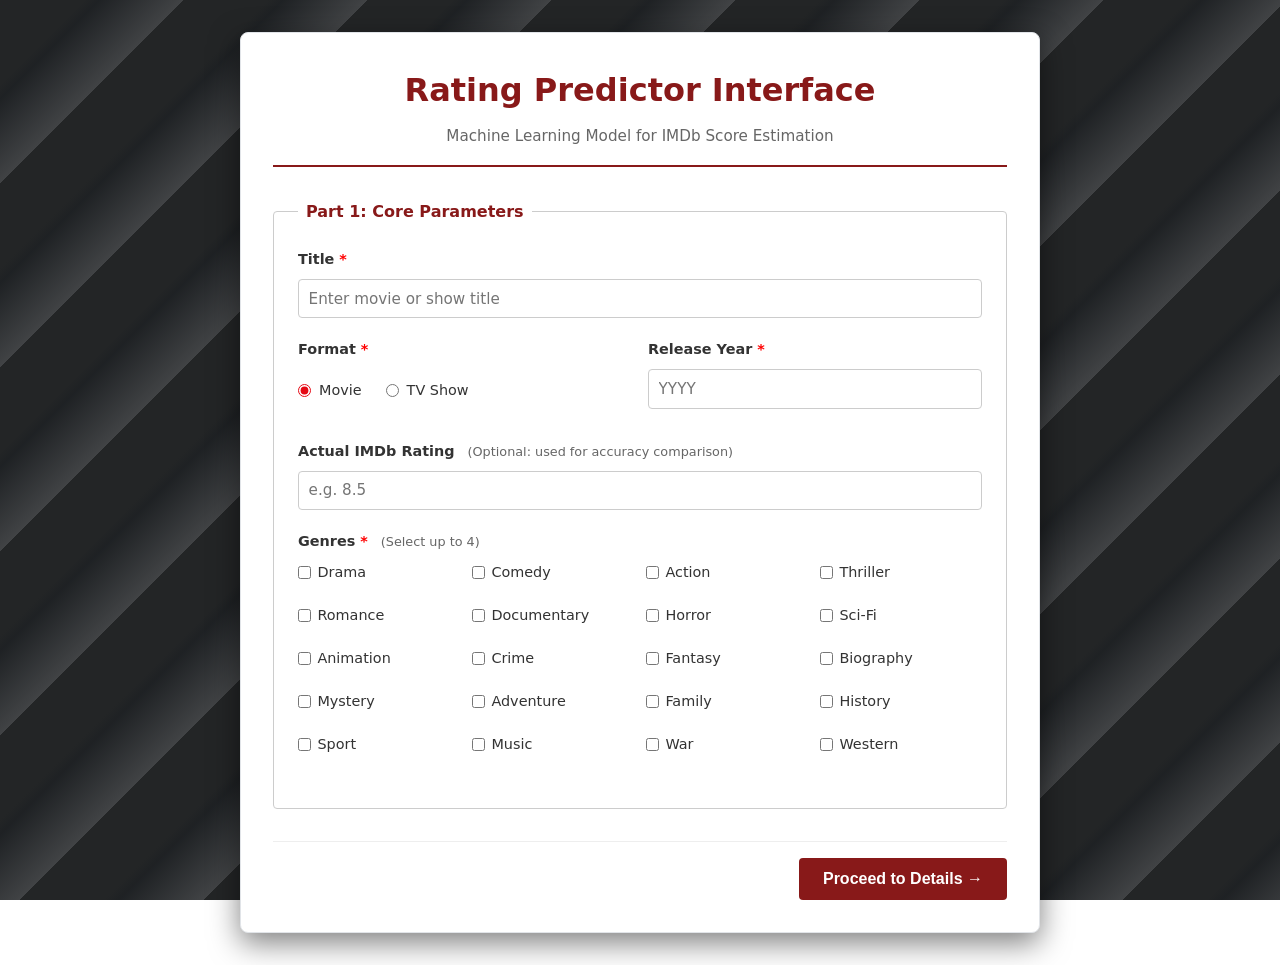
==== Netflix_Predictor_UI/index.html @ ada7eecb "Renamed OfficialUI.html to index.html" ====
<!doctype html>
<html lang="en">
  <head>
    <meta charset="UTF-8" />
    <meta name="viewport" content="width=device-width, initial-scale=1.0" />
    <title>Netflix Title Rating Predictor</title>
    <link rel="stylesheet" href="style.css" />
    <script src="app.js" defer></script>
  </head>
  <body>
    <div class="bg-container">
      <div class="pattern-bg">
        <svg
          preserveAspectRatio="xMidYMid slice"
          height="100%"
          width="100%"
          class="cube-svg"
          viewBox="0 0 120 104"
        >
          <defs>
            <linearGradient y2="100%" x2="100%" y1="0%" x1="0%" id="cube-dark">
              <stop stop-color="#232526" offset="0%"></stop>
              <stop stop-color="#414345" offset="100%"></stop>
            </linearGradient>
            <linearGradient y2="0%" x2="100%" y1="100%" x1="0%" id="cube-mid">
              <stop stop-color="#4b6cb7" offset="0%"></stop>
              <stop stop-color="#182848" offset="100%"></stop>
            </linearGradient>
            <linearGradient y2="100%" x2="0%" y1="0%" x1="100%" id="cube-light">
              <stop stop-color="#a8edea" offset="0%"></stop>
              <stop stop-color="#fed6e3" offset="100%"></stop>
            </linearGradient>
          </defs>
        </svg>
      </div>
    </div>

    <div class="container">
      <header>
        <h1>Rating Predictor Interface</h1>
        <p>Machine Learning Model for IMDb Score Estimation</p>
      </header>

      <div id="step-1" class="step-section active">
        <fieldset>
          <legend>Part 1: Core Parameters</legend>

          <div class="form-group">
            <label for="title">Title <span style="color: red">*</span></label>
            <input
              id="title"
              type="text"
              placeholder="Enter movie or show title"
              required
            />
          </div>

          <div class="grid-2">
            <div class="form-group">
              <label>Format <span style="color: red">*</span></label>
              <div class="radio-group">
                <label
                  ><input
                    type="radio"
                    name="formatType"
                    value="Movie"
                    checked
                    onchange="updateFormatLabel()"
                  />
                  Movie</label
                >
                <label
                  ><input
                    type="radio"
                    name="formatType"
                    value="TV Show"
                    onchange="updateFormatLabel()"
                  />
                  TV Show</label
                >
              </div>
            </div>

            <div class="form-group">
              <label for="releaseYear"
                >Release Year <span style="color: red">*</span></label
              >
              <input
                id="releaseYear"
                type="number"
                placeholder="YYYY"
                min="1900"
                max="2030"
                required
              />
            </div>
          </div>

          <div class="form-group">
            <label for="actualRating"
              >Actual IMDb Rating
              <span class="help-text"
                >(Optional: used for accuracy comparison)</span
              ></label
            >
            <input
              id="actualRating"
              type="number"
              step="0.1"
              min="1"
              max="10"
              placeholder="e.g. 8.5"
            />
          </div>

          <div class="form-group">
            <label
              >Genres <span style="color: red">*</span>
              <span class="help-text">(Select up to 4)</span></label
            >
            <div class="checkbox-grid" id="genre-grid"></div>
          </div>
        </fieldset>

        <div class="button-group" style="justify-content: flex-end">
          <button class="btn-primary" onclick="validateAndGoStep(2)">
            Proceed to Details &rarr;
          </button>
        </div>
      </div>

      <div id="step-2" class="step-section">
        <fieldset>
          <legend>Part 2: Metadata & Features</legend>

          <div class="grid-2">
            <div class="form-group">
              <label for="language">Primary Language</label>
              <select id="language">
                <option value="en">English</option>
                <option value="es">Spanish</option>
                <option value="fr">French</option>
                <option value="ko">Korean</option>
                <option value="ja">Japanese</option>
                <option value="de">German</option>
                <option value="hi">Hindi</option>
                <option value="pt">Portuguese</option>
                <option value="it">Italian</option>
                <option value="zh">Mandarin</option>
                <option value="tr">Turkish</option>
                <option value="ru">Russian</option>
              </select>
            </div>

            <div class="form-group">
              <label for="country">Country of Origin</label>
              <select id="country">
                <option>United States of America</option>
                <option>United Kingdom</option>
                <option>India</option>
                <option>South Korea</option>
                <option>Japan</option>
                <option>France</option>
                <option>Germany</option>
                <option>Spain</option>
                <option>Canada</option>
                <option>Mexico</option>
              </select>
            </div>
          </div>

          <div class="form-group">
            <label for="cast"
              >Main Cast <span class="help-text">(Comma separated)</span></label
            >
            <input
              id="cast"
              type="text"
              placeholder="e.g. Jane Doe, John Smith"
            />
          </div>

          <div class="form-group">
            <label for="director">Director / Creator</label>
            <input
              id="director"
              type="text"
              placeholder="Name of director or showrunner"
            />
          </div>

          <div class="form-group">
            <label for="description">Movie/Show Description</label>
            <textarea
              id="description"
              placeholder="Brief summary of the plot..."
            ></textarea>
          </div>

          <div class="grid-3">
            <div class="form-group">
              <label id="duration-label" for="duration">Runtime (mins)</label>
              <input id="duration" type="number" placeholder="e.g. 120" />
            </div>
            <div class="form-group">
              <label for="popularity">Popularity Index</label>
              <input id="popularity" type="number" placeholder="e.g. 84.2" />
            </div>
            <div class="form-group">
              <label for="voteCount">Vote Count</label>
              <input id="voteCount" type="number" placeholder="e.g. 150000" />
            </div>
          </div>
        </fieldset>

        <div id="status-warning" class="status-msg status-warning">
          Initializing connection to API. This may take up to 30 seconds...
        </div>
        <div id="status-error" class="status-msg status-error"></div>

        <div class="button-group">
          <button class="btn-secondary" onclick="goStep(1)">&larr; Back</button>
          <button id="predict-btn" class="btn-primary" onclick="predict()">
            Run Prediction
          </button>
        </div>
      </div>

      <div id="step-3" class="step-section">
        <div class="results-card">
          <h2 class="results-title" id="res-title"></h2>
          <div class="results-meta" id="res-meta"></div>

          <div class="score-comparison" id="ratings-row"></div>

          <div class="analysis-text" id="insight-box"></div>
        </div>

        <div class="button-group">
          <button class="btn-secondary" onclick="resetForm()">
            New Prediction
          </button>
          <button class="btn-primary" onclick="goStep(2)">
            Edit Parameters
          </button>
        </div>
      </div>
    </div>
  </body>
</html>
---- Netflix_Predictor_UI/style.css ----
/* Reset & Base Styles */
* {
  box-sizing: border-box;
  margin: 0;
  padding: 0;
}

body {
  font-family:
    system-ui,
    -apple-system,
    BlinkMacSystemFont,
    "Segoe UI",
    Roboto,
    sans-serif;
  color: #333;
  line-height: 1.6;
  padding: 2rem 1rem;
  min-height: 100vh;
}

/* --- BACKGROUND ANIMATION --- */
.bg-container {
  position: fixed;
  top: 0;
  left: 0;
  background: #181c21;
  width: 100vw;
  height: 100vh;
  margin: 0;
  z-index: -1;
}

.pattern-bg {
  width: 100%;
  height: 100%;
  overflow: hidden;
  background: repeating-linear-gradient(
    135deg,
    #232526 0px,
    #232526 60px,
    #23252699 70px,
    #414345 130px
  );
}

.cube-svg {
  position: absolute;
  width: 200%;
  height: 200%;
  left: -30%;
  top: -20%;
  background: transparent;
  opacity: 0.7;
  z-index: 1;
  animation: cubeMove 18s linear infinite alternate;
}

@keyframes cubeMove {
  from {
    transform: translateY(0) scale(1);
  }
  to {
    transform: translateY(-20%) scale(1.02) rotate(1deg);
  }
}
/* ---------------------------- */

/* Container & Layout */
.container {
  position: relative;
  z-index: 1;
  max-width: 800px;
  margin: 0 auto;
  background-color: #ffffff;
  padding: 2rem;
  border-radius: 8px;
  box-shadow: 0 10px 30px rgba(0, 0, 0, 0.5);
  border: 1px solid #e1e4e8;
}

header {
  text-align: center;
  margin-bottom: 2rem;
  padding-bottom: 1rem;
  border-bottom: 2px solid #881919; /* Netflix Red */
}

header h1 {
  color: #881919; /* Netflix Red */
  margin-bottom: 0.5rem;
}

header p {
  color: #666;
  font-size: 0.95rem;
}

/* Form Elements */
.step-section {
  display: none;
}
.step-section.active {
  display: block;
}

fieldset {
  border: 1px solid #ccc;
  padding: 1.5rem;
  margin-bottom: 1.5rem;
  border-radius: 4px;
}

legend {
  font-weight: bold;
  color: #881919; /* Netflix Red */
  padding: 0 0.5rem;
}

.form-group {
  margin-bottom: 1.25rem;
}

.grid-2 {
  display: grid;
  grid-template-columns: 1fr 1fr;
  gap: 1rem;
}
.grid-3 {
  display: grid;
  grid-template-columns: 1fr 1fr 1fr;
  gap: 1rem;
}

label {
  display: block;
  font-weight: 600;
  margin-bottom: 0.5rem;
  font-size: 0.9rem;
}

.help-text {
  font-weight: normal;
  color: #666;
  font-size: 0.8rem;
  margin-left: 0.5rem;
}

input[type="text"],
input[type="number"],
select,
textarea {
  width: 100%;
  padding: 0.6rem;
  border: 1px solid #ccc;
  border-radius: 4px;
  font-family: inherit;
  font-size: 0.95rem;
}

textarea {
  resize: vertical;
  min-height: 80px;
}

input:focus,
select:focus,
textarea:focus {
  outline: none;
  border-color: #881919;
  box-shadow: 0 0 0 2px rgba(136, 25, 25, 0.25);
}

/* Radio & Checkbox Groups */
.radio-group {
  display: flex;
  gap: 1.5rem;
  padding: 0.6rem 0;
}

.radio-group label {
  display: inline-flex;
  align-items: center;
  font-weight: normal;
}

.radio-group input {
  margin-right: 0.5rem;
  accent-color: #e50914;
}

.checkbox-grid {
  display: grid;
  grid-template-columns: repeat(auto-fill, minmax(130px, 1fr));
  gap: 0.75rem;
  margin-top: 0.5rem;
}

.checkbox-grid label {
  display: flex;
  align-items: center;
  font-weight: normal;
  font-size: 0.9rem;
  cursor: pointer;
}

.checkbox-grid input {
  margin-right: 0.4rem;
  accent-color: #e50914;
}

/* Buttons */
.button-group {
  display: flex;
  justify-content: space-between;
  margin-top: 2rem;
  padding-top: 1rem;
  border-top: 1px solid #eee;
}

button {
  padding: 0.75rem 1.5rem;
  border: none;
  border-radius: 4px;
  font-size: 1rem;
  font-weight: 600;
  cursor: pointer;
  transition: background-color 0.2s;
}

.btn-primary {
  background-color: #881919; /* Netflix Red */
  color: white;
}

.btn-primary:hover:not(:disabled) {
  background-color: #b20710;
}
.btn-primary:disabled {
  background-color: #f28b91;
  cursor: not-allowed;
}

.btn-secondary {
  background-color: #e2e6ea;
  color: #333;
}

.btn-secondary:hover {
  background-color: #dae0e5;
}

/* Alerts & Status Messages */
.status-msg {
  padding: 1rem;
  border-radius: 4px;
  margin-bottom: 1rem;
  display: none;
  font-weight: 500;
  text-align: center;
}

.status-warning {
  background-color: #fff3cd;
  color: #856404;
  border: 1px solid #ffeeba;
}
.status-error {
  background-color: #f8d7da;
  color: #721c24;
  border: 1px solid #f5c6cb;
}

/* Results Section */
.results-card {
  text-align: center;
  padding: 2rem;
  background-color: #f8f9fa;
  border: 1px solid #e9ecef;
  border-radius: 4px;
}

.results-title {
  font-size: 1.5rem;
  margin-bottom: 0.5rem;
}
.results-meta {
  color: #666;
  margin-bottom: 2rem;
  font-size: 0.9rem;
}

.score-comparison {
  display: flex;
  justify-content: center;
  align-items: center;
  gap: 3rem;
  margin-bottom: 2rem;
}

.score-box h3 {
  font-size: 0.9rem;
  color: #666;
  text-transform: uppercase;
  margin-bottom: 0.5rem;
}
.score-value {
  font-size: 3rem;
  font-weight: bold;
}
.score-value.good {
  color: #28a745;
}
.score-value.avg {
  color: #fd7e14;
}
.score-value.poor {
  color: #dc3545;
}

.vs-text {
  font-weight: bold;
  color: #999;
}

.analysis-text {
  background: white;
  padding: 1rem;
  border: 1px solid #ddd;
  border-left: 4px solid #e50914; /* Netflix Red */
  text-align: left;
  font-style: italic;
  color: #555;
}

@media (max-width: 600px) {
  .grid-2,
  .grid-3 {
    grid-template-columns: 1fr;
  }
  .score-comparison {
    flex-direction: column;
    gap: 1rem;
  }
}
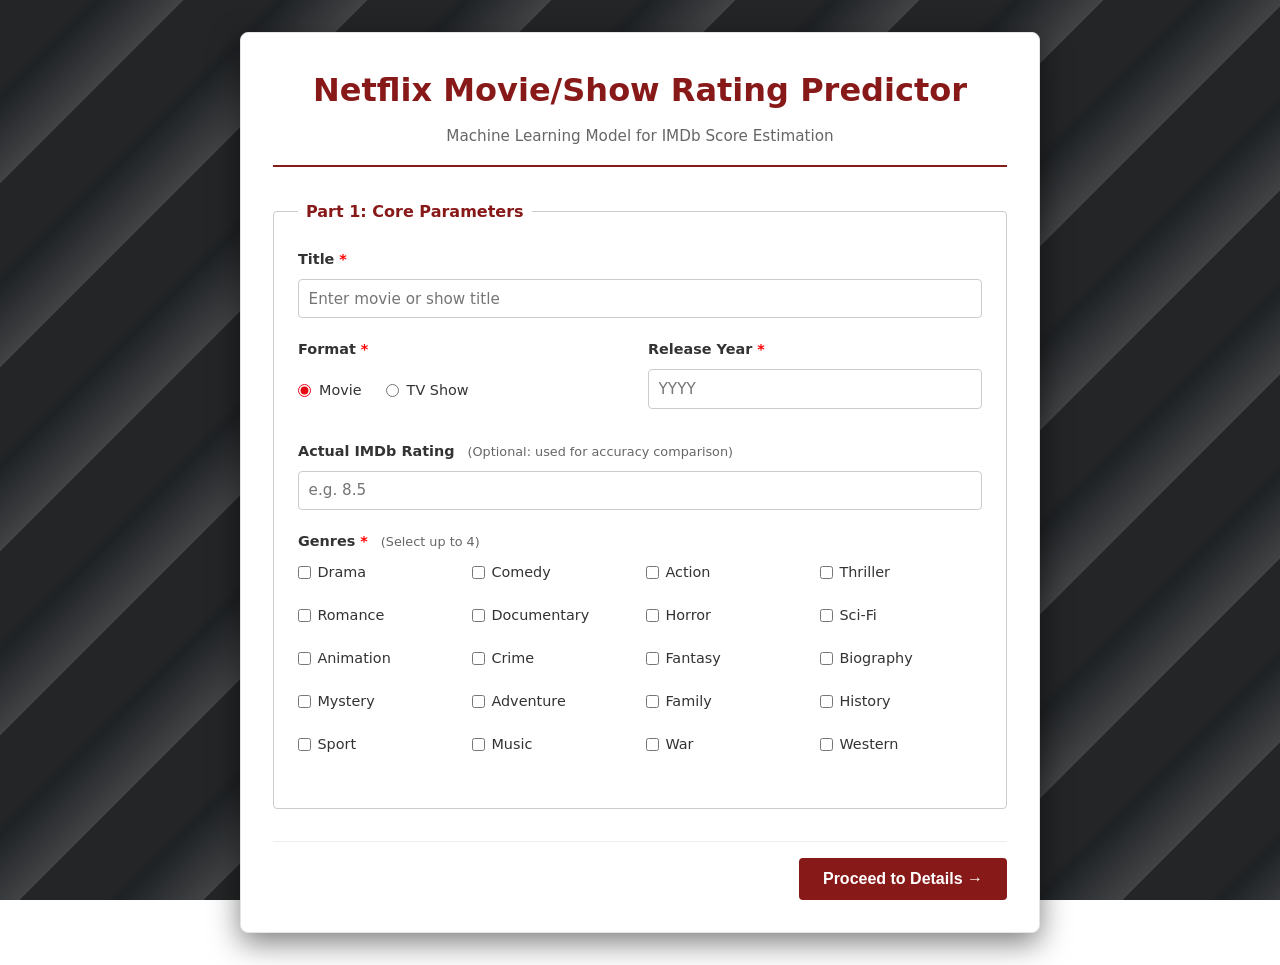
==== commit f8297158: "Changed Title to Netflix Movie/Show Rating Predictor" ====
--- a/Netflix_Predictor_UI/index.html
+++ b/Netflix_Predictor_UI/index.html
@@ -37,7 +37,7 @@
 
     <div class="container">
       <header>
-        <h1>Rating Predictor Interface</h1>
+        <h1>Netflix Movie/Show Rating Predictor</h1>
         <p>Machine Learning Model for IMDb Score Estimation</p>
       </header>
 
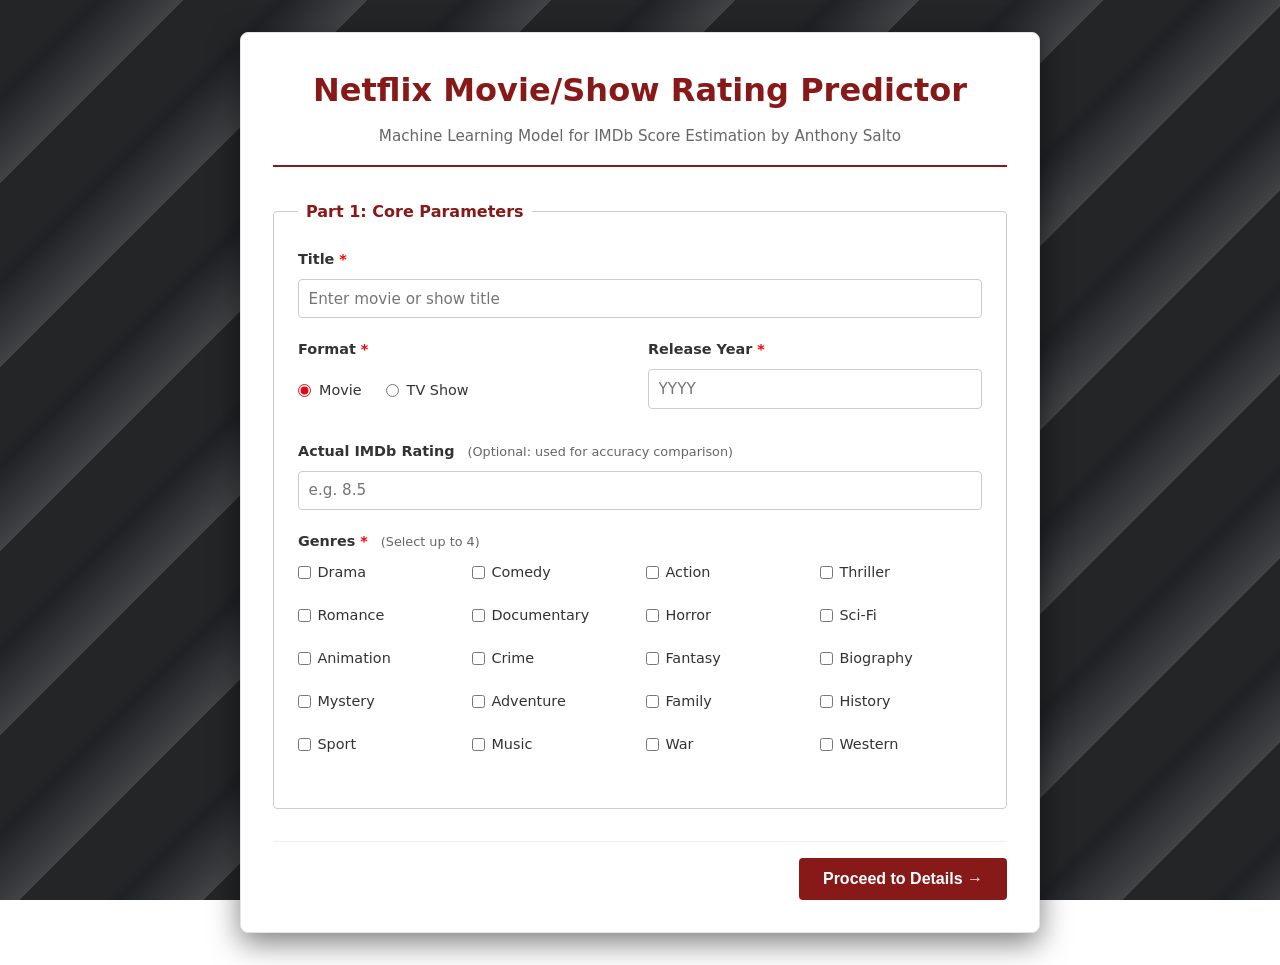
==== commit 2fbd1f35: "Added name" ====
--- a/Netflix_Predictor_UI/index.html
+++ b/Netflix_Predictor_UI/index.html
@@ -38,7 +38,7 @@
     <div class="container">
       <header>
         <h1>Netflix Movie/Show Rating Predictor</h1>
-        <p>Machine Learning Model for IMDb Score Estimation</p>
+        <p>Machine Learning Model for IMDb Score Estimation by Anthony Salto</p>
       </header>
 
       <div id="step-1" class="step-section active">
